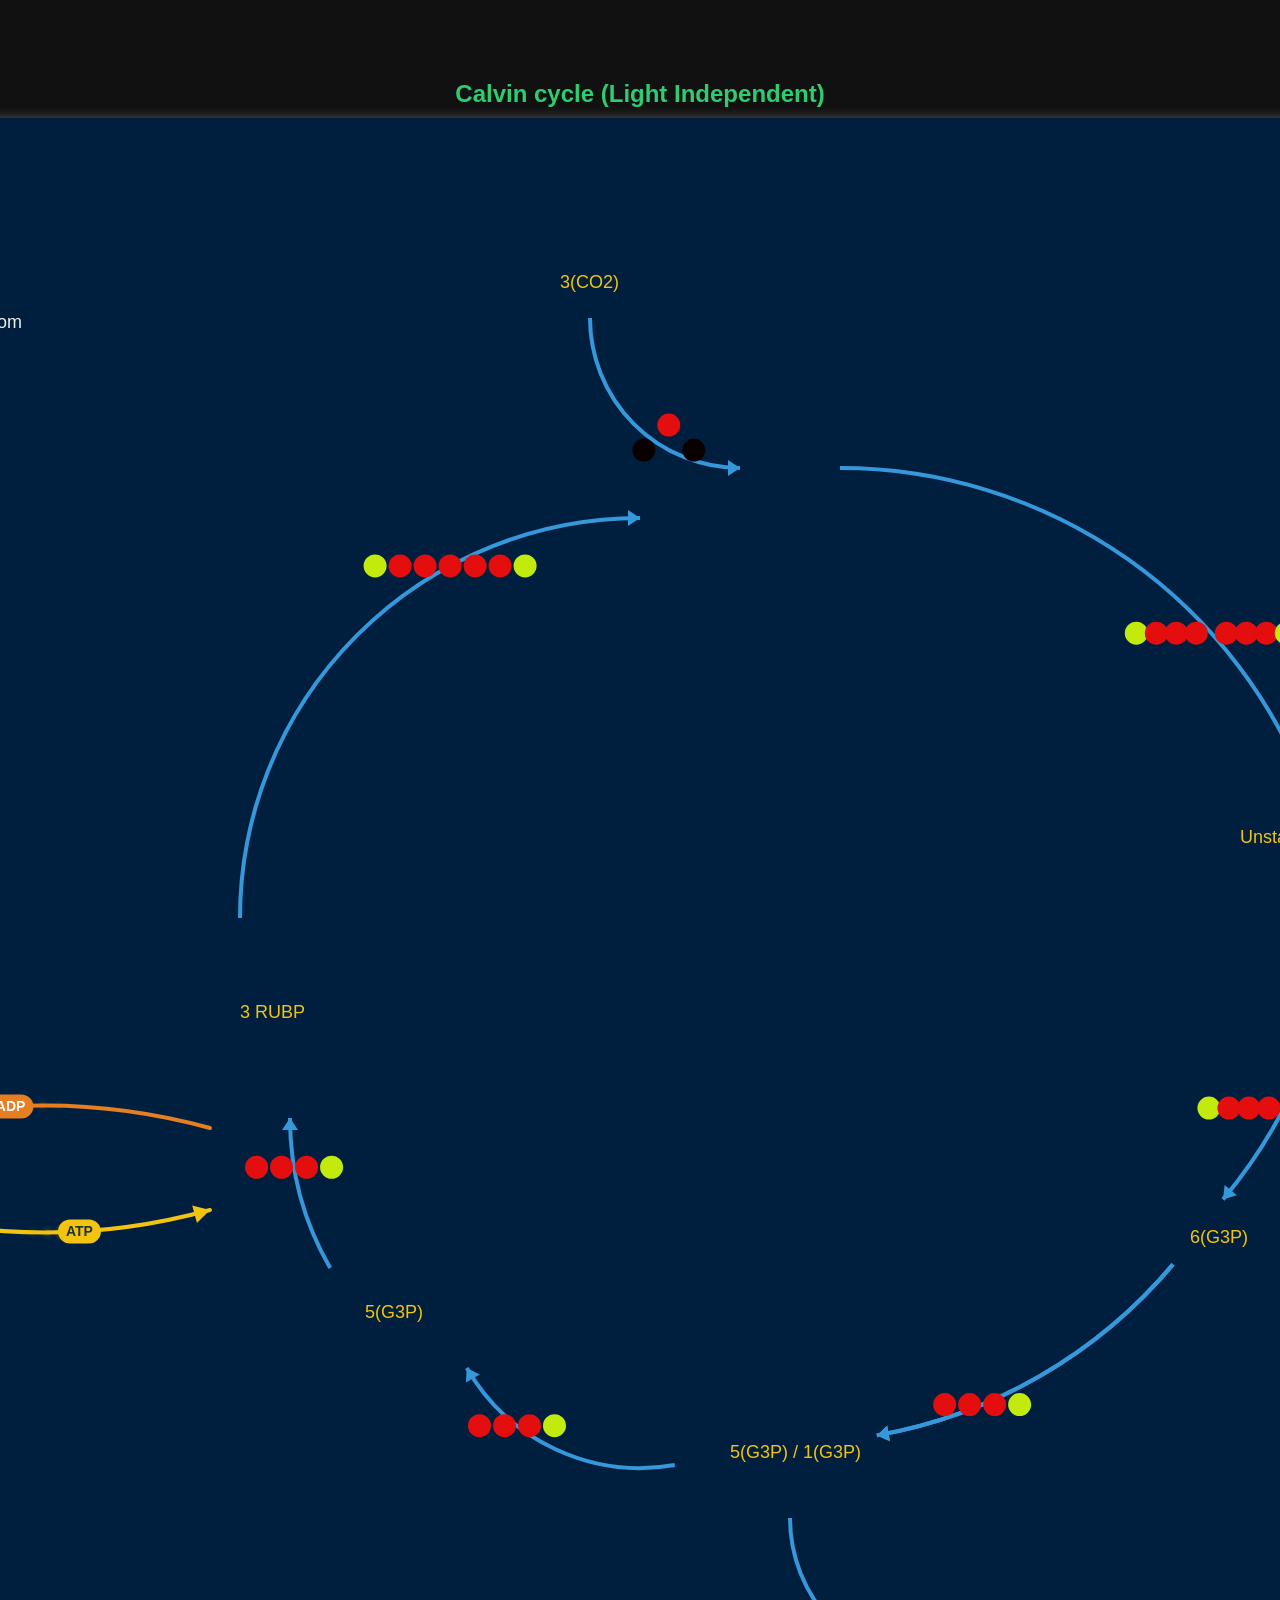
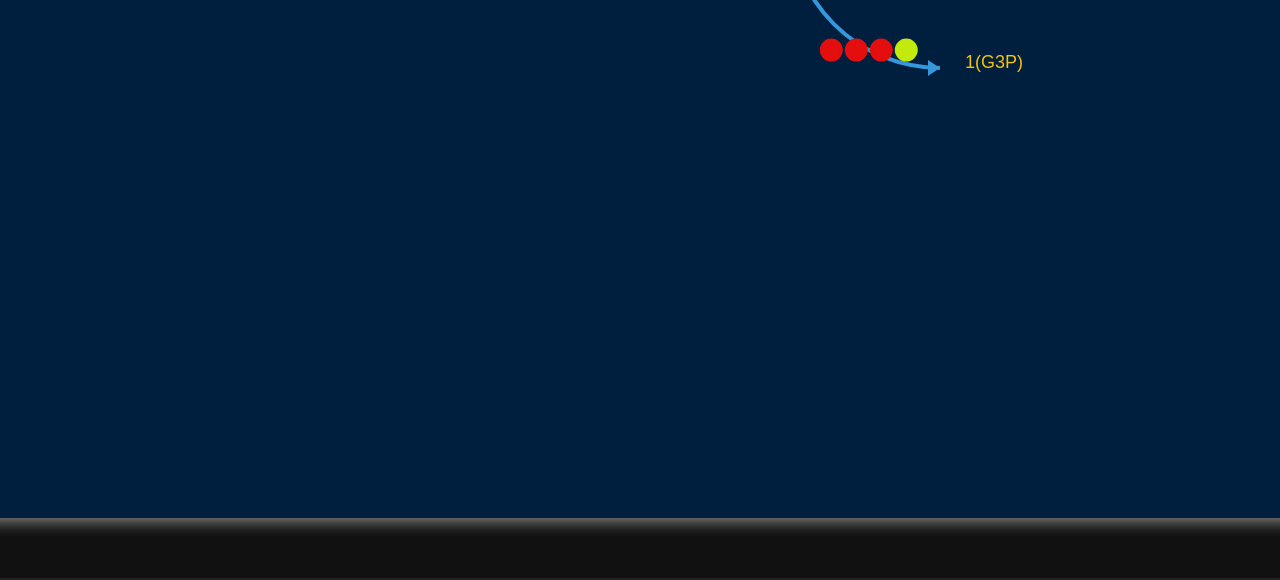
==== index.html @ 74e59026 "Got the files onto github finaly" ====
<! hello to anyone reading this, pls ignore the commented out stuff i kinda had way to big of an idea oringinally and ran out of time to ship lol -->
<!DOCTYPE html>
<html lang="en">
<head>
  <meta charset="UTF-8">
  <title>Infinite Cell Zoom</title>
  <link rel="stylesheet" href="style.css">
</head>
<body>
<!--<P> This is still a work in progress but theoretily it would show a plant cell you can infinitly scroll in on till eventuall you get down to the protiens and thycloid processes and can see the elements in the Calvin cycle moving </P>-->
  <!-- SECTION 1: Interactive Cell Zoom (commented out - focusing on the Calvin cycle) -->
  <!-- 
  <section class="page-section">
    <h1>1. Interactive Cell Zoom</h1>
    <p>Scroll your mouse wheel over the canvas to zoom in and out!</p>
    <canvas id="cellCanvas" width="400" height="400"></canvas>
  </section>  
  -->

  <section class="page-section">
    <h1>Calvin cycle (Light Independent)</h1>
    <canvas id="kelvinCanvas" width="2000" height="2000"></canvas>
  </section>

  <!-- SECTION 3: Light-Dependent Process Example -->
  <!---<section class="page-section">
    <h1>3. Light-Dependent Process</h1>
    <p>Demonstrating photons hitting a reaction center.</p>
    <canvas id="lightCanvas" width="400" height="200"></canvas>
  </section> !--->

  <!-- Link your separate script file -->
  <script src="script.js"></script>
</body>
</html>
---- style.css ----
html {
  scroll-behavior: smooth;
}
/* just like decorations and some like color choices */

body {
  font-family: Arial, sans-serif;
  background-color: #111;
  color: #fff;
  margin: 0;
  padding: 0;
  text-align: center;
}


.page-section {
  min-height: 100vh;
  padding: 60px 20px;
  display: flex;
  flex-direction: column;
  align-items: center;
  justify-content: center;
  border-bottom: 2px solid #222;
}

h1 {
  color: #2ecc71;
  margin-bottom: 10px;
}

p {
  color: #aaa;
  margin-bottom: 20px;
}

canvas {
  background-color: #001f3f;
  border-radius: 8px;
  box-shadow: 0 4px 15px rgba(250, 248, 248, 0.5);
}
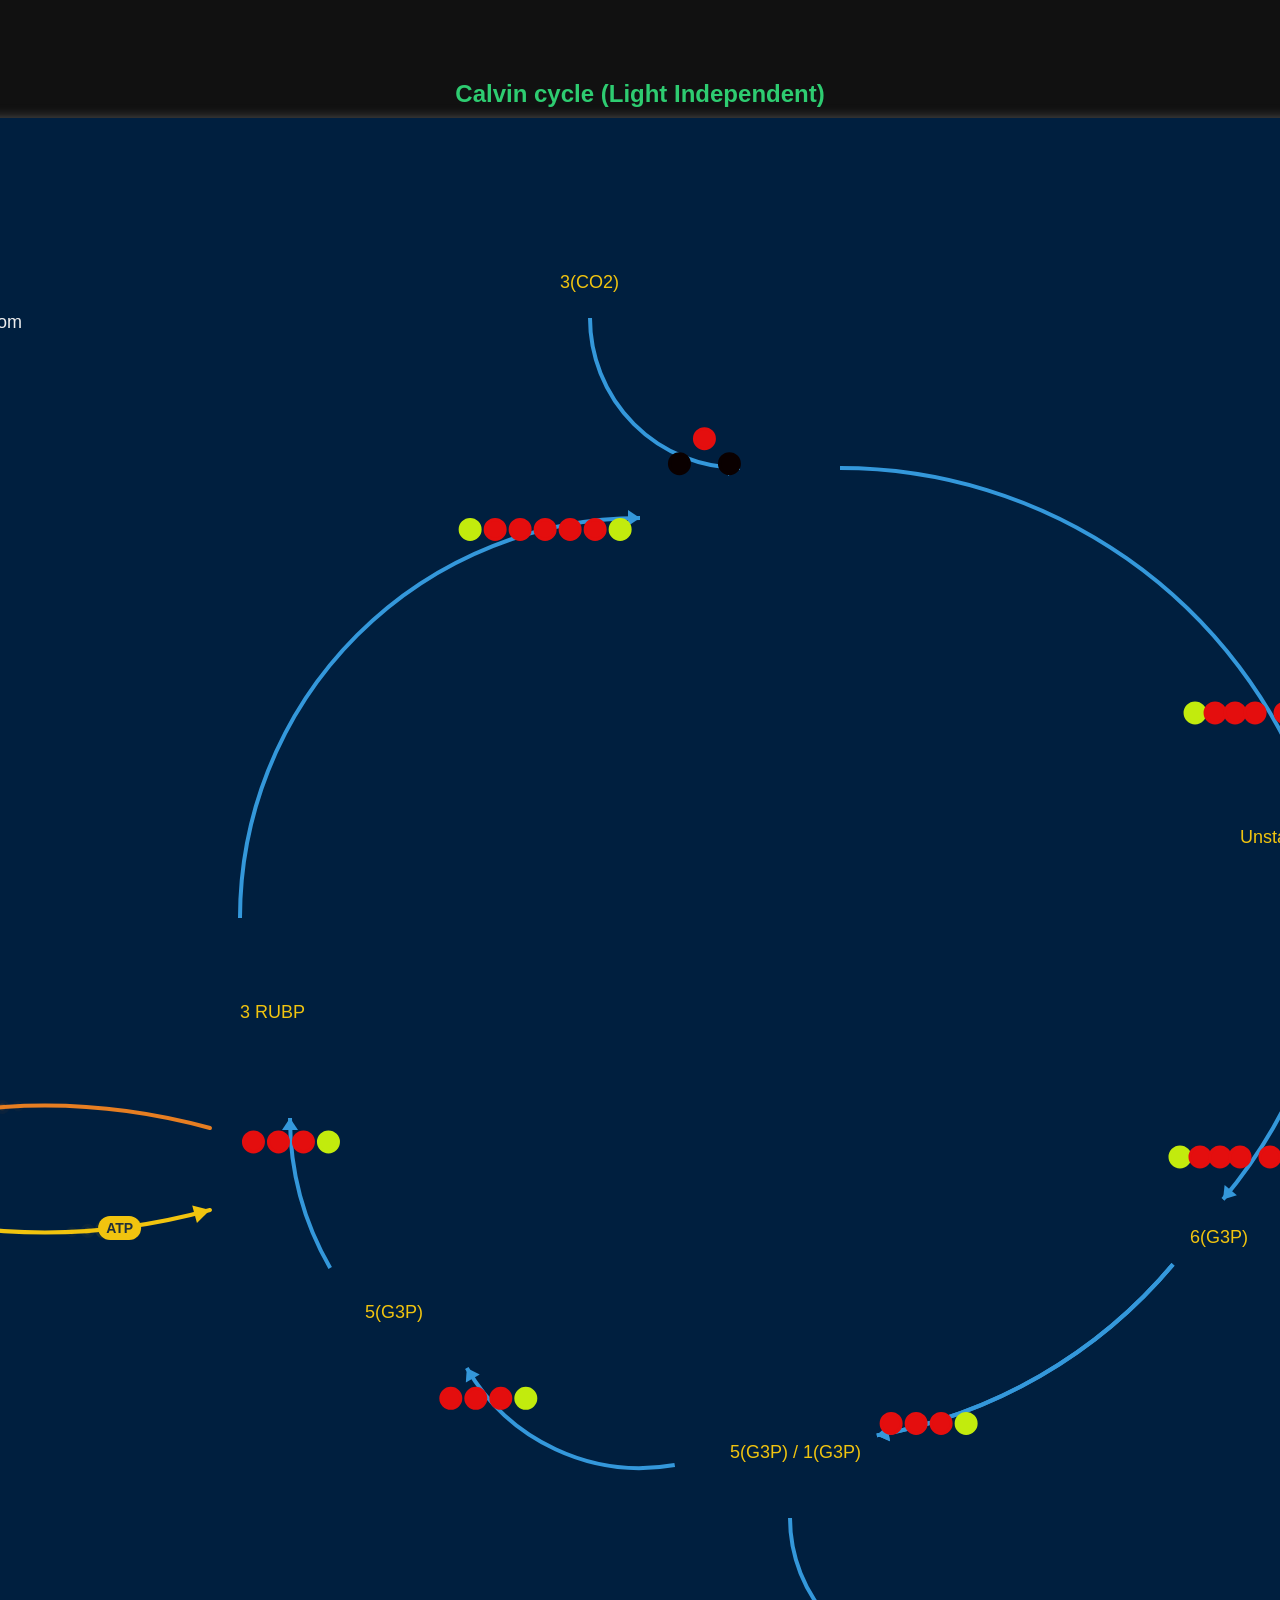
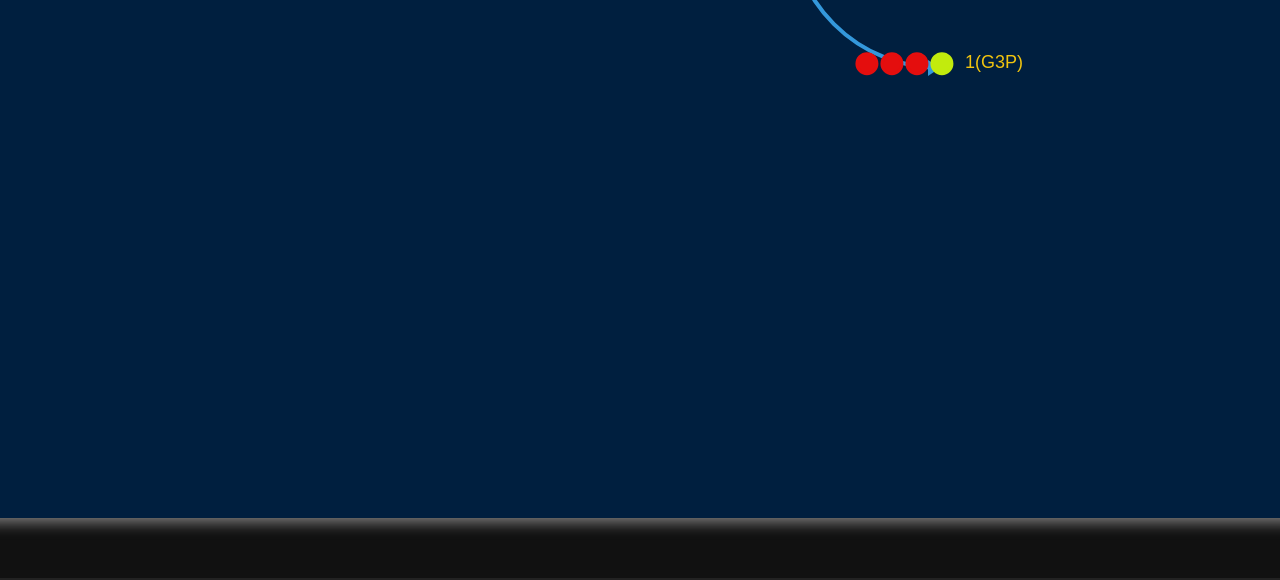
==== commit d49d63dc: "Update index.html" ====
--- a/index.html
+++ b/index.html
@@ -1,4 +1,4 @@
-<! hello to anyone reading this, pls ignore the commented out stuff i kinda had way to big of an idea oringinally and ran out of time to ship lol -->
+<!-- hello to anyone reading this, pls ignore the commented out stuff i kinda had way to big of an idea oringinally and ran out of time to ship lol -->
 <!DOCTYPE html>
 <html lang="en">
 <head>
@@ -8,11 +8,10 @@
 </head>
 <body>
 <!--<P> This is still a work in progress but theoretily it would show a plant cell you can infinitly scroll in on till eventuall you get down to the protiens and thycloid processes and can see the elements in the Calvin cycle moving </P>-->
-  <!-- SECTION 1: Interactive Cell Zoom (commented out - focusing on the Calvin cycle) -->
   <!-- 
   <section class="page-section">
     <h1>1. Interactive Cell Zoom</h1>
-    <p>Scroll your mouse wheel over the canvas to zoom in and out!</p>
+    <p>Scroll your mouse wheel over the canvas to zoom in and out</p>
     <canvas id="cellCanvas" width="400" height="400"></canvas>
   </section>  
   -->
@@ -25,11 +24,9 @@
   <!-- SECTION 3: Light-Dependent Process Example -->
   <!---<section class="page-section">
     <h1>3. Light-Dependent Process</h1>
-    <p>Demonstrating photons hitting a reaction center.</p>
+    <p>THis could show like the electorn transpaort chain and stuff in the thylocoid </p>
     <canvas id="lightCanvas" width="400" height="200"></canvas>
   </section> !--->
-
-  <!-- Link your separate script file -->
   <script src="script.js"></script>
 </body>
-</html>+</html>
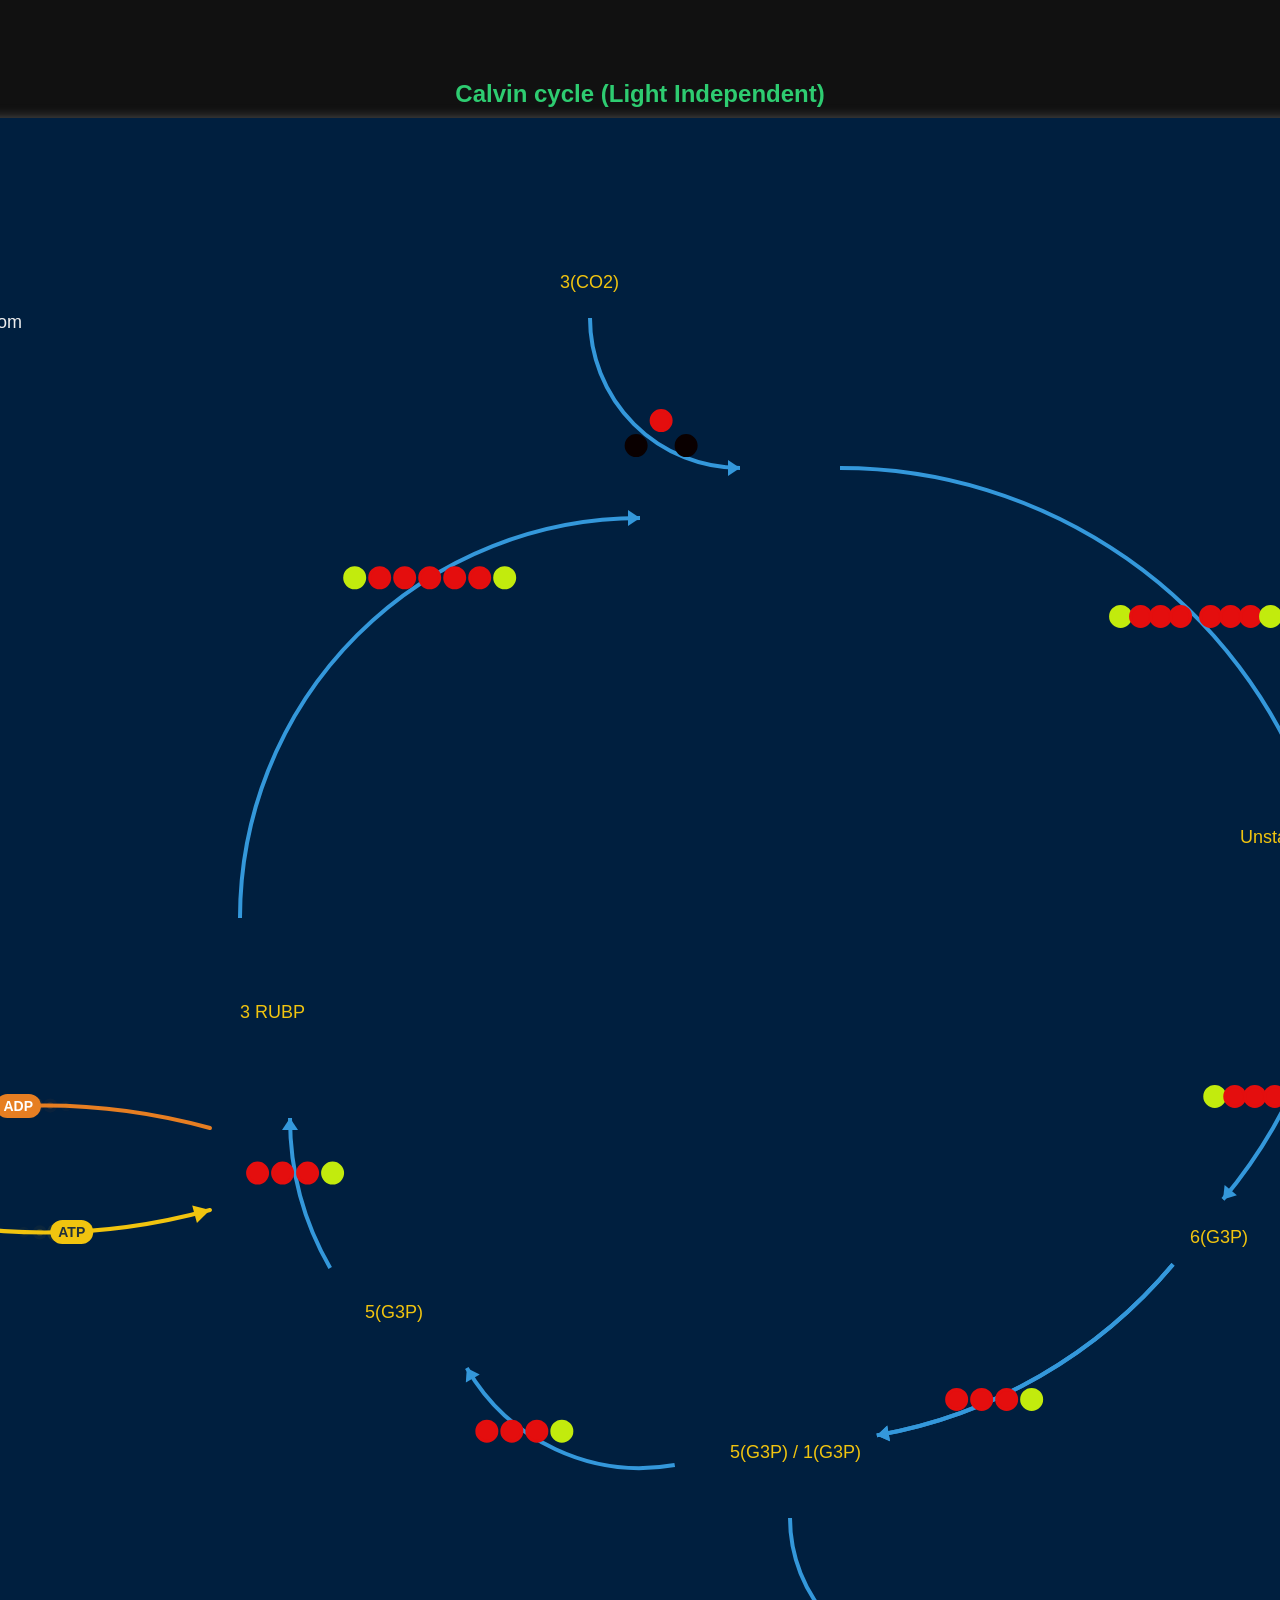
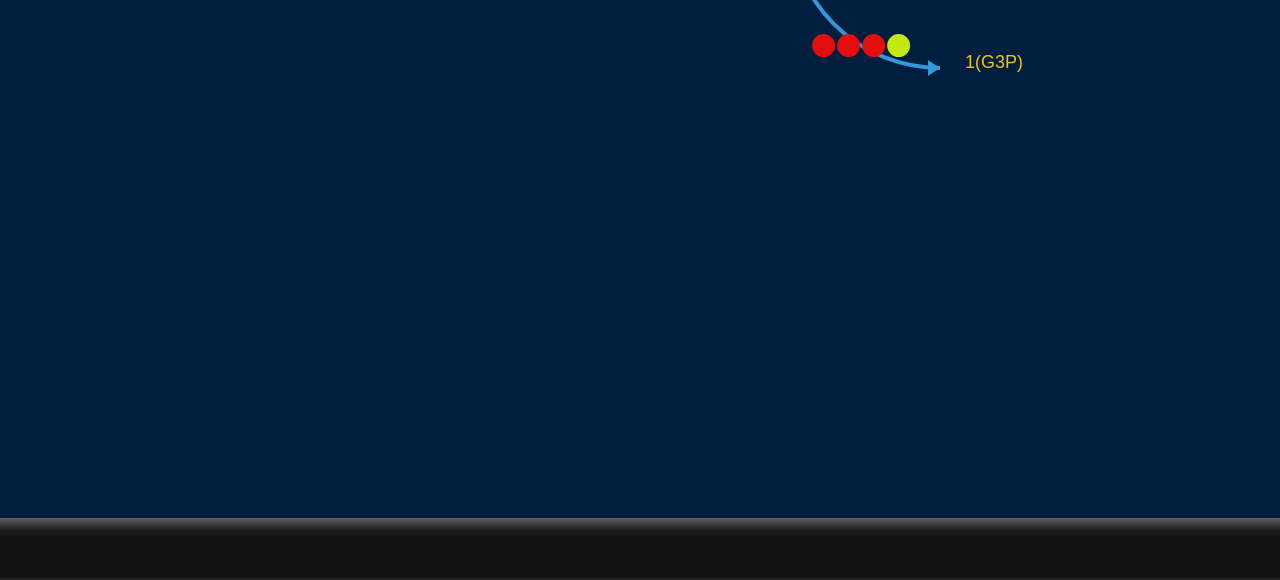
==== commit 21f9ebcf: "Update index.html" ====
--- a/index.html
+++ b/index.html
@@ -3,7 +3,7 @@
 <html lang="en">
 <head>
   <meta charset="UTF-8">
-  <title>Infinite Cell Zoom</title>
+  <title>Inside Cell Processes </title>
   <link rel="stylesheet" href="style.css">
 </head>
 <body>
